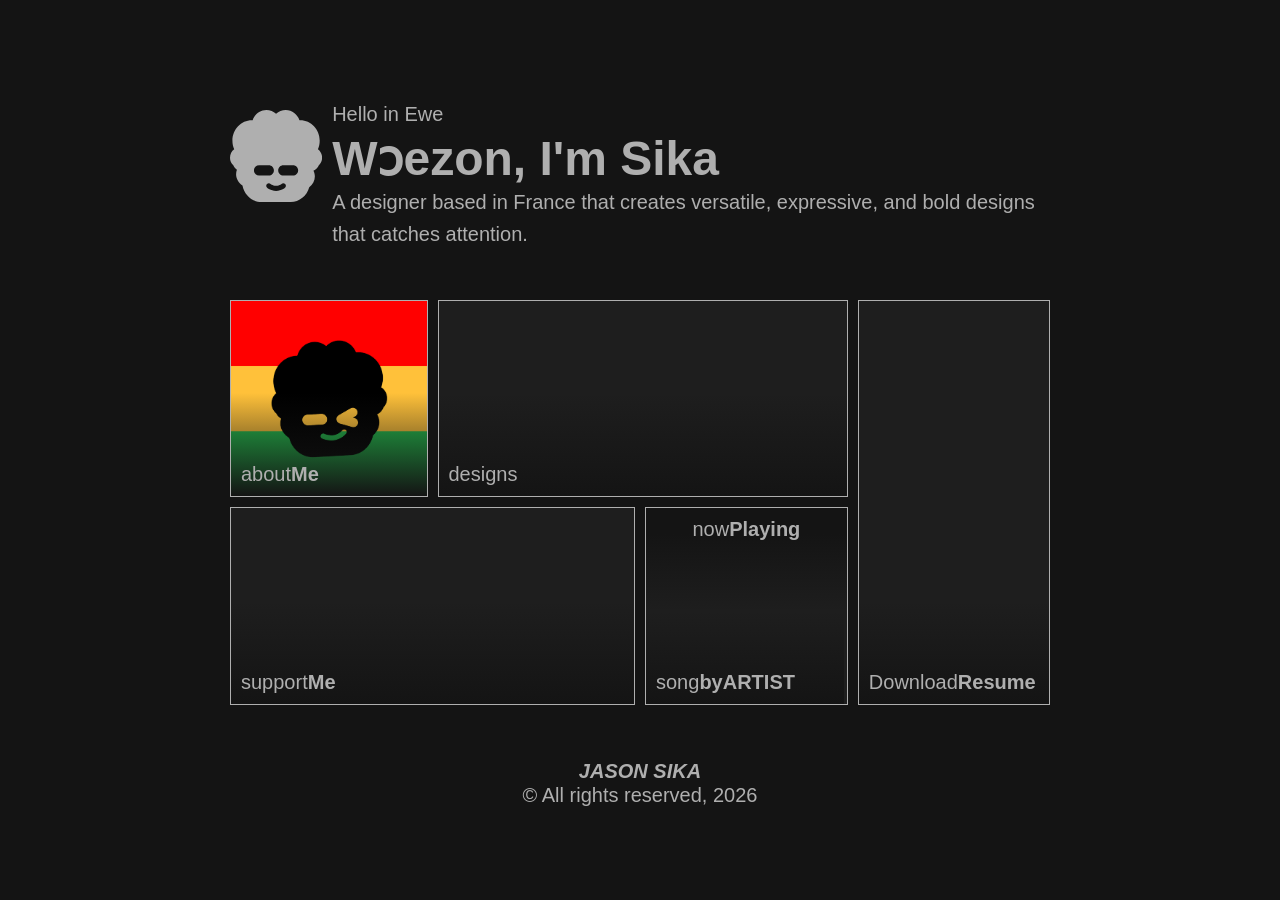
==== index.html @ 71e4fa38 "v1 (Missing links)" ====
<!DOCTYPE html>
<html lang="en-US">
    <head>
        <meta charset="UTF-8">
        <meta name="viewport" content="width=device-width, initial-scale=1.0">

        <!-- INTER BY RSMS -->
        <link rel="preconnect" href="https://rsms.me/">
        <link rel="stylesheet" href="https://rsms.me/inter/inter.css"> 

        <!-- CSS --> 
        <link rel="stylesheet" type="text/css" href="../main.css">

            <!-- GRID CSS -->
            <link rel="stylesheet" type="text/css" href="../src/gridcss/gridlayout.css">
            <link rel="stylesheet" type="text/css" href="../src/gridcss/gridinteraction.css">
            <link rel="stylesheet" type="text/css" href="../src/gridcss/gridstyles.css">

        <!-- SCRIPTS -->
        <script src="../src/scripts/greet.js" defer="true"></script>
        <script src="../src/scripts/nowplaying.js" defer="true"></script>

        <!-- METADATA -->
        <link rel="icon" type="image/png" href="../assets/images/Icon.png">
        <title>Home — Jason Sika</title>
    </head>
    
    <body>
        <main>
            <div class="top" onclick="location.href='mailto:design@jasonsika.com'">
                <svg width="116" height="116" viewBox="0 0 116 116" fill="none" xmlns="http://www.w3.org/2000/svg">
                <path fill-rule="evenodd" clip-rule="evenodd" d="M39.6855 116C27.8086 116 17.9121 107.049 15.7191 95.1891C10.78 91.6514 7.67687 86.5367 7.67687 80.8482C7.67687 78.923 8.03229 77.0635 8.69401 75.3087C6.71104 73.9692 5.11908 72.0412 4.13914 69.7582C1.60109 67.3963 0 63.9387 0 60.0863C0 55.6778 2.09661 51.7863 5.29464 49.4623C3.858 46.1784 3.05651 42.5213 3.05651 38.6667C3.05651 24.43 13.9894 12.8889 27.4758 12.8889C27.8224 12.8889 28.1673 12.8965 28.5104 12.9116C31.0185 5.39072 37.8081 0 45.7903 0C50.481 0 54.7598 1.8615 58 4.92287C61.2402 1.8615 65.519 0 70.2097 0C78.1919 0 84.9815 5.39072 87.4896 12.9116C87.8327 12.8965 88.1776 12.8889 88.5242 12.8889C102.011 12.8889 112.943 24.43 112.943 38.6667C112.943 42.5213 112.142 46.1784 110.705 49.4623C113.903 51.7863 116 55.6778 116 60.0863C116 63.9387 114.399 67.3963 111.861 69.7582C110.532 72.8533 108.079 75.2957 105.052 76.5042C106.204 78.7495 106.839 81.2049 106.839 83.7778C106.839 89.0778 104.145 93.8797 99.7823 97.3722C96.8461 108.131 87.4509 116 76.3145 116H39.6855ZM36.629 69.7289C33.0698 69.7289 30.1845 72.6142 30.1845 76.1733C30.1845 79.7325 33.0698 82.6178 36.629 82.6178H48.8386C52.3978 82.6178 55.2831 79.7325 55.2831 76.1733C55.2831 72.6142 52.3978 69.7289 48.8386 69.7289H36.629ZM85.8072 76.1733C85.8072 79.7325 82.922 82.6178 79.3628 82.6178H67.1531C63.594 82.6178 60.7087 79.7325 60.7087 76.1733C60.7087 72.6142 63.594 69.7289 67.1531 69.7289H79.3628C82.922 69.7289 85.8072 72.6142 85.8072 76.1733ZM69.3691 93.1674C68.0886 91.9544 66.0738 91.9979 64.8466 93.2567C64.8422 93.2609 64.8346 93.2681 64.8237 93.2781C64.7844 93.3145 64.7033 93.3868 64.5807 93.4838C64.3349 93.6785 63.9274 93.9685 63.3597 94.2681C62.2358 94.8614 60.4589 95.5067 57.9959 95.5067C55.5329 95.5067 53.756 94.8614 52.632 94.2681C52.0644 93.9685 51.6569 93.6785 51.4111 93.4838C51.2885 93.3868 51.2074 93.3145 51.1681 93.2781C51.1572 93.2681 51.1496 93.2609 51.1452 93.2567C49.918 91.9979 47.9032 91.9544 46.6227 93.1674C45.3307 94.3913 45.2755 96.4307 46.4994 97.7226L48.7573 95.5837C46.4994 97.7227 46.5005 97.7238 46.5016 97.725L46.5086 97.7324L46.5191 97.7433C46.5265 97.751 46.5347 97.7595 46.5438 97.7687C46.5618 97.7872 46.5832 97.8087 46.6078 97.8331C46.6571 97.8819 46.7196 97.9421 46.7954 98.0121C46.9468 98.152 47.1519 98.3314 47.4108 98.5364C47.9281 98.946 48.6653 99.4615 49.6239 99.9674C51.5524 100.985 54.3541 101.951 57.9959 101.951C61.6377 101.951 64.4394 100.985 66.3679 99.9674C67.3265 99.4615 68.0637 98.946 68.5809 98.5364C68.8399 98.3314 69.045 98.152 69.1964 98.0121C69.2722 97.9421 69.3347 97.8819 69.3839 97.8331C69.4086 97.8087 69.4299 97.7872 69.448 97.7687C69.4571 97.7595 69.4653 97.751 69.4727 97.7433L69.4831 97.7324L69.4879 97.7274L69.4902 97.725C69.4913 97.7238 69.4924 97.7226 67.1531 95.5067L69.4924 97.7226C70.7162 96.4307 70.6611 94.3913 69.3691 93.1674Z" fill="#AFAFAF"/>
                </svg>
                <div class="text">
<div class="hello-container">
        <p class="helloTitle" id="langDesc">Welcome in Ewe</p> 
        
        <h1 class="Title" id="titleID">
            <span id="helloText">Wɔezon</span>, I'm Sika
        </h1>
    </div>
                    <p class="Description">A designer based in France that creates versatile, expressive, and bold designs that catches attention.</p>
                </div>
            </div>

            <div class="mainGrid">
                <div class="gridItem" id="about" onclick="location.href='aboutme.html'">
                    <div class="gridTop">
                    </div>
                    <div class="gridBottom">
                        <h1 class="gridTitle">about</h1>
                        <h2 class="gridTitle">Me</h2>
                    </div>
                </div>
                <div class="gridItem" id="designs" onclick="location.href='designs.html'">
                    <div class="gridTop">
                    </div>
                    <div class="gridBottom">
                        <h1 class="gridTitle">designs</h1>
                    </div>
                </div>
                <div class="gridItem" id="support" onclick="location.href='support.html'">
                    <div class="gridTop">
                    </div>
                    <div class="gridBottom">
                        <h1 class="gridTitle">support</h1>
                        <h2 class="gridTitle">Me</h2>
                    </div>
                </div>
                <div class="gridItem" id="nowplaying" onclick="location.href='music.html'">
                    <div class="gridTop">
                        <h1 class="gridTitle">now</h1>
                        <h2 class="gridTitle">Playing</h2>
                    </div>
                    <div class="gridBottom" id="marquee">
                            <div class="marqueeContent">
                                <h1 class="gridTitle" id="songname">songname</h1>
                                <h2 class="gridTitle" id="by">by</h2>
                                <h2 class="gridTitle" id="artist">Artist</h2>
                            </div>
                    </div>
                </div>
                <div class="gridItem" id="resume" onclick="location.href='https://www.dropbox.com/scl/fi/3qnpfbk5ebxz1bzzmw5xk/Resume.pdf?rlkey=kk5enp54j7ji66av6bs8xso1p&st=b62wxfe5&dl=1'">
                    <div class="gridTop">
                    </div>
                    <div class="gridBottom">
                        <h1 class="gridTitle">Download</h1>
                        <h2 class="gridTitle">Resume</h2>
                    </div>
                </div>
            </div>
            <footer>
                <p class="footerTitle">JASON SIKA</p>
                <p class="footerDescription">&copy; All rights reserved, 2026</p>
            </footer>
        </main>
    </body>
</html>
---- main.css ----
/* --- MAIN CSS --- */
/* --- Messy asl pls ignore mistakes--- */

/* ---Inter Font Setup--- */
:root {
  font-family: Inter, sans-serif;
  font-feature-settings: 'liga' 1, 'calt' 1; /* fix for Chrome */
}
@supports (font-variation-settings: normal) {
  :root { font-family: InterVariable, sans-serif; }
}

/* --- General Styles --- */

* {
    box-sizing: border-box !important;
}

body, html {
    box-sizing: border-box;
    display: flex;
    flex-direction: column;
    width: 100%;
    height: 100%;
    padding: 50px;
    background-color: #141414;
    align-items: center;
    justify-content: center;
}

h1, h2, h3, h4, h5, h6 {
    color: #AFAFAF;
    font-family: 'InterVariable', sans-serif !important;
    margin-block-start: 0px !important;
    margin-block-end: 0px !important;
    margin-inline-start: 0px !important;
    margin-inline-end: 0px !important;
}

p {
    font-family: 'InterVariable', sans-serif !important;
    color: #AFAFAF;
    line-height: 1.6;
    font-size: 16px;
    margin-block-start: 0px !important;
    margin-block-end: 0px !important;
    margin-inline-start: 0px !important;
    margin-inline-end: 0px !important;
}

main {
    display: flex;
    flex-direction: column;
    gap: 50px;
    width: 820px;
    height: fit-content;
    align-self: center;
    /* background-color: black;  (Test to see what space it took)*/
    align-items: center;
    justify-self: center;
    text-align: center;
}

.Title {
    text-align: left;
    font-size: 48px;
    font-weight: 700;
}

.Description {
    text-align: left;
    font-size: 20px;
    font-weight: 300;
}

.helloTitle {
    text-align: left;
    font-size: 20px;
    font-weight: 300;
    transition: opacity 0.3s ease;
}

footer {
    align-items: end;
    justify-content: end;
}

.footerTitle {
    text-align: center;
    font-style: italic;
    font-size: 20px;
    font-weight: 900;
    height: 24px !important;
}

.footerDescription {
    text-align: center;
    font-style: normal;
    font-size: 20px;
    font-weight: 400;
    height: 24px !important;
}


.top {
    display: flex;
    flex-direction: row;
    gap : 10px;
}

.top.text {
    background-color: transparent;
    all: unset;
    cursor: pointer;
}

        #helloText {
            display: inline-block;
            transition: transform 0.5s cubic-bezier(0.25, 0.46, 0.45, 0.94), opacity 0.5s ease;
        }

        /* Animation States */
        .slide-out {
            transform: translateX(20px); /* Moves right */
            opacity: 0;
        }

        .prepare-slide {
            transform: translateX(-20px); /* Starts from left */
            opacity: 0;
            transition: none !important; /* Jump instantly */
        }
---- src/gridcss/gridlayout.css ----
.mainGrid {
    width: 820px;
    grid-template-columns: 197.5px 197.5px;
    grid-template-rows: 197.5px 197.5px;
    gap: 10px;
    display: grid;
}

.gridItem#about {
    grid-column-start: 1;
    grid-column-end: 1;
    grid-row-start: 1;
    grid-row-end: 1;
}

.gridItem#designs {
    grid-column-start: 2;
    grid-column-end: 4;
    grid-row-start: 1;
    grid-row-end: 2;
}

.gridItem#support {
    grid-column-start: 1;
    grid-column-end: 3;
    grid-row-start: 2;
    grid-row-end: 3;
}

.gridItem#nowplaying {
    grid-column-start: 3;
    grid-column-end: 4;
    grid-row-start: 2;
    grid-row-end: 3;
}

.gridItem#resume {
    grid-column-start: 4;
    grid-column-end: 5;
    grid-row-start: 1;
    grid-row-end: 3;
}
---- src/gridcss/gridinteraction.css ----
.gridItem {
    transform: scale(1);
    transition: 0.3s ease-out;
}

.gridItem:hover {
    transform: scale(1.2);
    transition: 0.3s ease;
    z-index: 10;
}

.gridItem:active {
    transform: scale(0.95);
    transition: 0.3s ease;
}

.mainGrid {
    transform: scale(1);
    transition: 0.3s ease-out;
}

.mainGrid:hover {
    transform: scale(0.95);
    transition: 0.3s ease;

    .gridItem {
        opacity: 0.2;
        background-color: black;
        transition: 0.3s ease;
        filter: blur(5px);
    }
}

.gridItem:hover {
    opacity: 1 !important;
    filter: blur(0px) !important;
}

.gridItem:hover:after {
    content: 'Open';
    color: #AFAFAF;
    font-family: 'InterVariable', sans-serif !important;
    position: absolute;
    text-align: center;
    bottom: -20px;
    font-size: 12px;
    opacity: 0.7;
    transform: translateY(-10%);
    transition: 0.3s ease;
}
---- src/gridcss/gridstyles.css ----
.gridItem {
    background-color: #1E1E1E;
    border-radius: 0px;
    border-width: 1px;
    border-style: solid;
    border-color: #AFAFAF;
    cursor: pointer;
    display: flex;
    flex-direction: column;
    justify-content: space-between;
    gap: 0px;
}

.gridTop {
    height: fit-content;
    display: flex;
    flex-direction: row;
    align-items: center;
    justify-content: center;
    padding: 10px;
    padding-bottom: 70px;
}

.gridBottom {
    background: linear-gradient(#14141400, #141414);
    height: fit-content;
    display: flex;
    flex-direction: row;
    gap: 0px;
    align-items: start;
    justify-content: start;
    padding: 10px;
    padding-top: 70px;
    overflow: hidden !important;
}

.gridItem h1 {
    font-weight: 500;
    font-size: 20px;
}

.gridItem h2 {
    font-weight: 800;
    font-size: 20px;
}

#nowplaying .gridTop {
    background: linear-gradient(#141414 25%, #14141400) !important;
    height: fit-content;
}

#marquee {
    width: 197.5px;
    overflow: hidden !important;
    align-items: flex-end;
}

.marqueeContent {
    display: flex;
    flex-direction: row;
    animation: loopMarquee 10s linear infinite;
}

#songname {
    width: max-content;
    text-transform: lowercase !important;
}

#artist {
    width: max-content;
    text-transform: uppercase !important;
}

@keyframes loopMarquee {
    0% {
        transform: translateX(0%);
    }
    30% {
        transform: translateX(0%);
    }
    90% {
        transform: translateX(-50%);
    }
    100% {
        transform: translateX(0%);
    }
}

#about {
    background-image: url('../images/pfp.png') !important;
    background-size: cover;
}
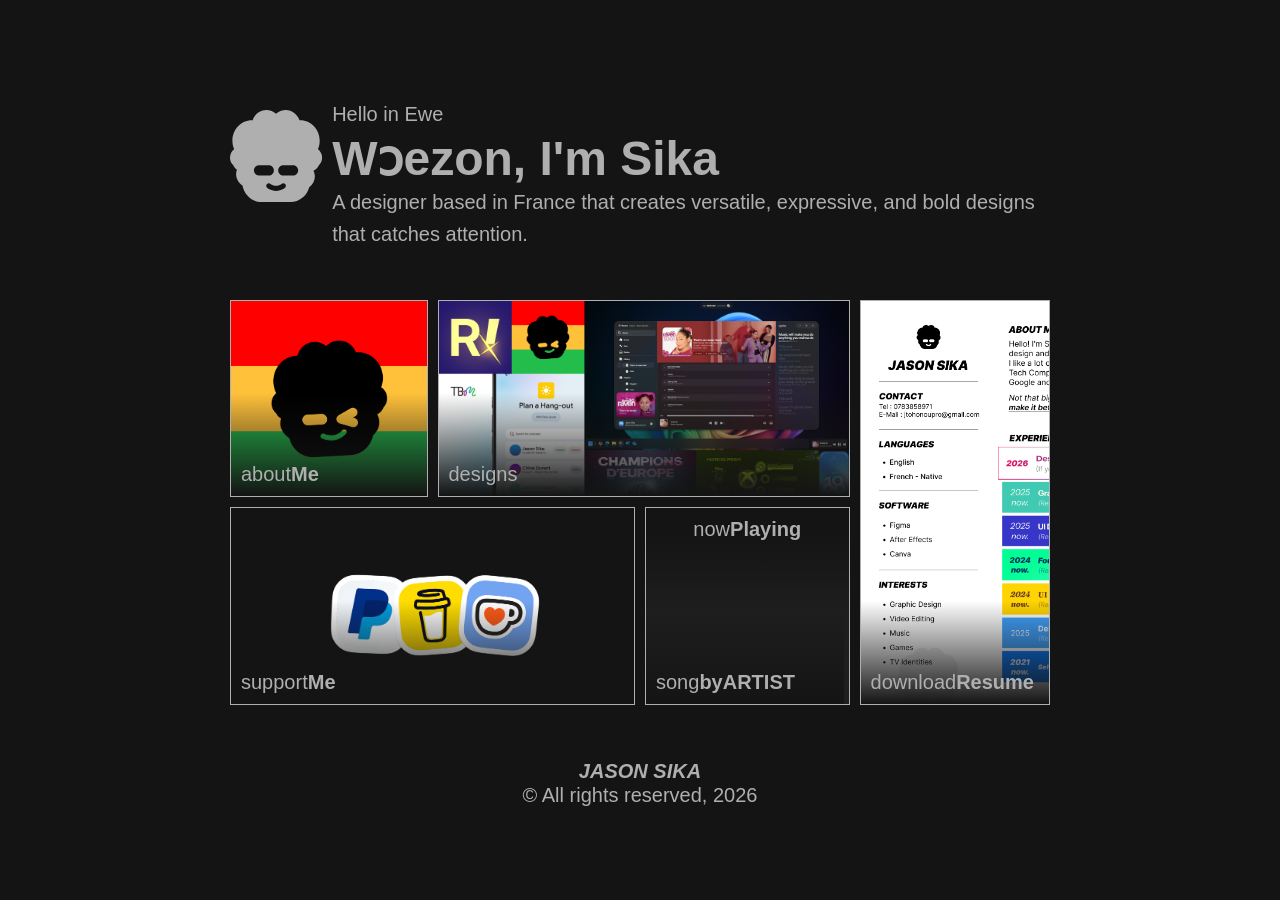
==== commit ed2faa58: "music page update + cards fix" ====
--- a/index.html
+++ b/index.html
@@ -84,7 +84,7 @@
                     <div class="gridTop">
                     </div>
                     <div class="gridBottom">
-                        <h1 class="gridTitle">Download</h1>
+                        <h1 class="gridTitle">download</h1>
                         <h2 class="gridTitle">Resume</h2>
                     </div>
                 </div>
--- a/main.css
+++ b/main.css
@@ -93,6 +93,10 @@
     height: 24px !important;
 }
 
+.footerTitle:hover {
+    cursor: pointer;
+}
+
 .footerDescription {
     text-align: center;
     font-style: normal;
--- a/src/gridcss/gridstyles.css
+++ b/src/gridcss/gridstyles.css
@@ -87,6 +87,25 @@
 }
 
 #about {
+    background-color: transparent;
     background-image: url('../images/pfp.png') !important;
     background-size: cover;
+}
+
+#support {
+    background-color: transparent;
+    background-image: url('../images/support.png') !important;
+    background-size: cover;
+}
+
+#designs {
+    background-color: transparent;
+    background-image: url('../images/design.png') !important;
+    background-size: cover;
+}
+
+#resume {
+    background-color: transparent;
+    background-image: url('../images/resume.png') !important;
+    background-size: cover;
 }
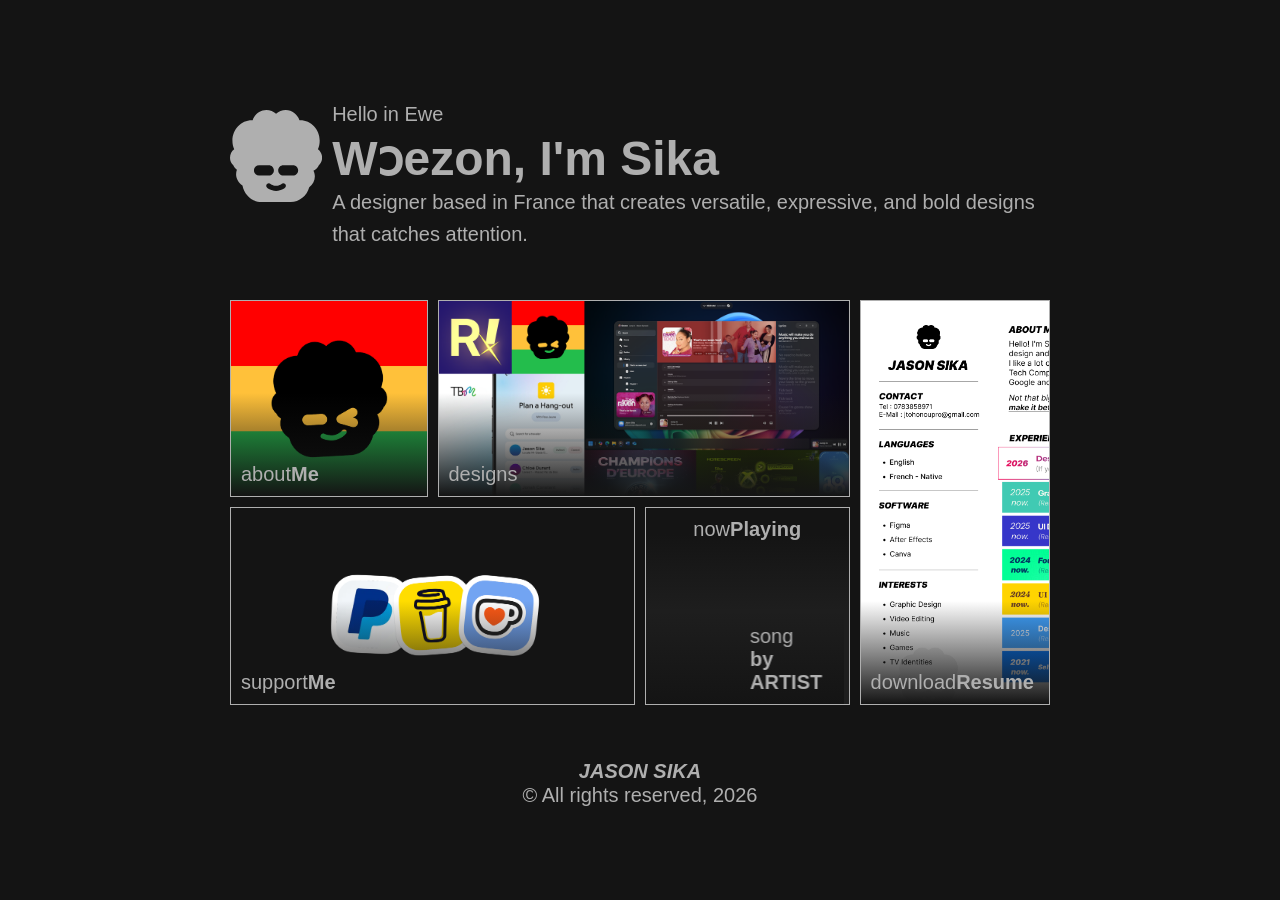
==== commit 95baacb9: "adding depercated marquee" ====
--- a/index.html
+++ b/index.html
@@ -73,11 +73,11 @@
                         <h2 class="gridTitle">Playing</h2>
                     </div>
                     <div class="gridBottom" id="marquee">
-                            <div class="marqueeContent">
+                            <marquee class="marqueeContent">
                                 <h1 class="gridTitle" id="songname">songname</h1>
                                 <h2 class="gridTitle" id="by">by</h2>
                                 <h2 class="gridTitle" id="artist">Artist</h2>
-                            </div>
+                            </marquee>
                     </div>
                 </div>
                 <div class="gridItem" id="resume" onclick="location.href='https://www.dropbox.com/scl/fi/3qnpfbk5ebxz1bzzmw5xk/Resume.pdf?rlkey=kk5enp54j7ji66av6bs8xso1p&st=b62wxfe5&dl=1'">
--- a/src/gridcss/gridstyles.css
+++ b/src/gridcss/gridstyles.css
@@ -56,9 +56,9 @@
 }
 
 .marqueeContent {
+    width: 100%;
     display: flex;
     flex-direction: row;
-    animation: loopMarquee 10s linear infinite;
 }
 
 #songname {
@@ -71,23 +71,8 @@
     text-transform: uppercase !important;
 }
 
-@keyframes loopMarquee {
-    0% {
-        transform: translateX(0%);
-    }
-    30% {
-        transform: translateX(0%);
-    }
-    90% {
-        transform: translateX(-50%);
-    }
-    100% {
-        transform: translateX(0%);
-    }
-}
 
 #about {
-    background-color: transparent;
     background-image: url('../images/pfp.png') !important;
     background-size: cover;
 }
@@ -99,13 +84,11 @@
 }
 
 #designs {
-    background-color: transparent;
     background-image: url('../images/design.png') !important;
     background-size: cover;
 }
 
 #resume {
-    background-color: transparent;
     background-image: url('../images/resume.png') !important;
     background-size: cover;
 }
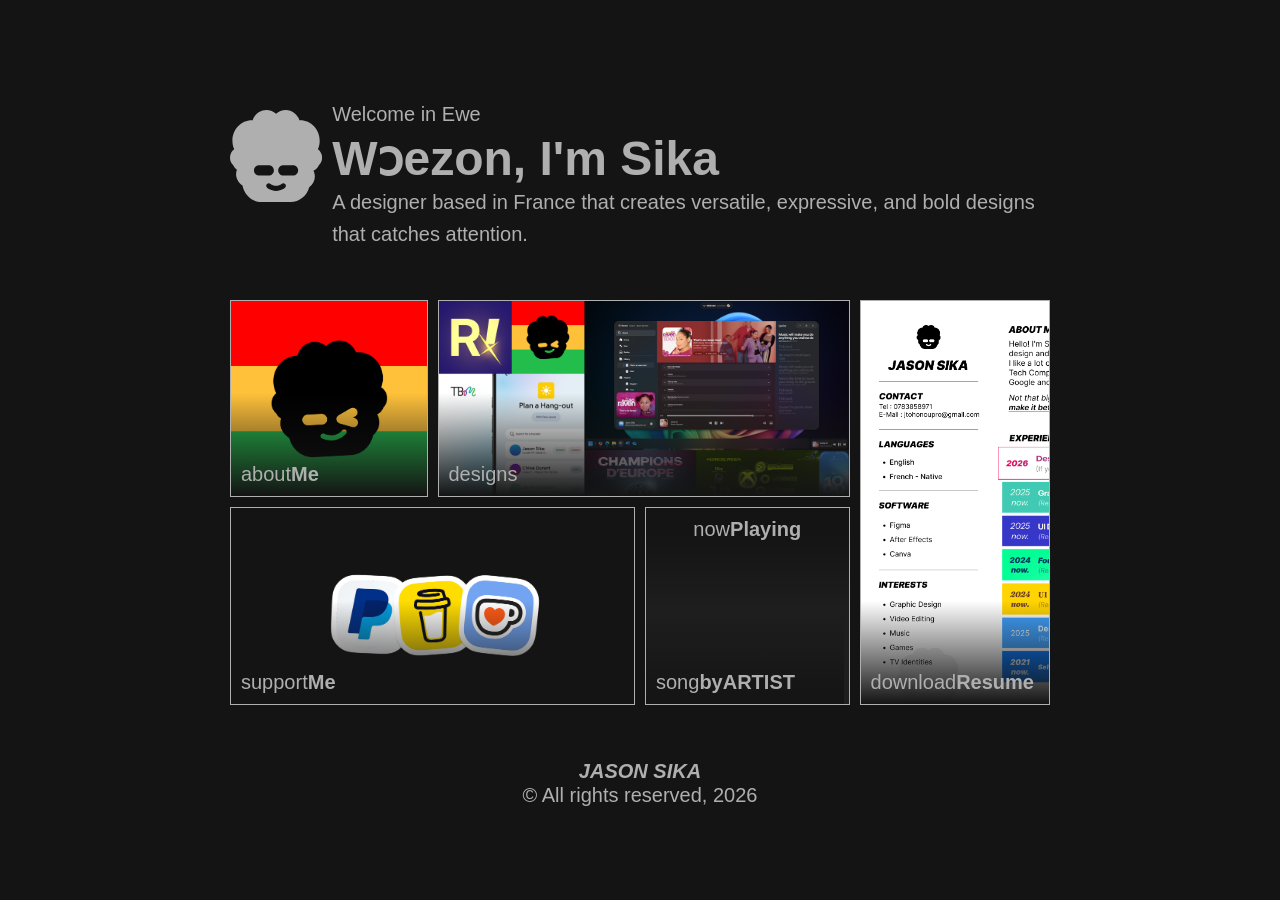
==== commit 082c495a: "update v2" ====
--- a/index.html
+++ b/index.html
@@ -73,11 +73,11 @@
                         <h2 class="gridTitle">Playing</h2>
                     </div>
                     <div class="gridBottom" id="marquee">
-                            <marquee class="marqueeContent">
+                            <div class="marqueeContent">
                                 <h1 class="gridTitle" id="songname">songname</h1>
                                 <h2 class="gridTitle" id="by">by</h2>
                                 <h2 class="gridTitle" id="artist">Artist</h2>
-                            </marquee>
+                            </div>
                     </div>
                 </div>
                 <div class="gridItem" id="resume" onclick="location.href='https://www.dropbox.com/scl/fi/3qnpfbk5ebxz1bzzmw5xk/Resume.pdf?rlkey=kk5enp54j7ji66av6bs8xso1p&st=b62wxfe5&dl=1'">
--- a/src/gridcss/gridstyles.css
+++ b/src/gridcss/gridstyles.css
@@ -59,6 +59,12 @@
     width: 100%;
     display: flex;
     flex-direction: row;
+    animation: marquee 10s linear infinite;
+}
+
+@keyframes marquee {
+  0%   { transform: translate(100%, 0); }
+  100% { transform: translate(-100%, 0); }
 }
 
 #songname {
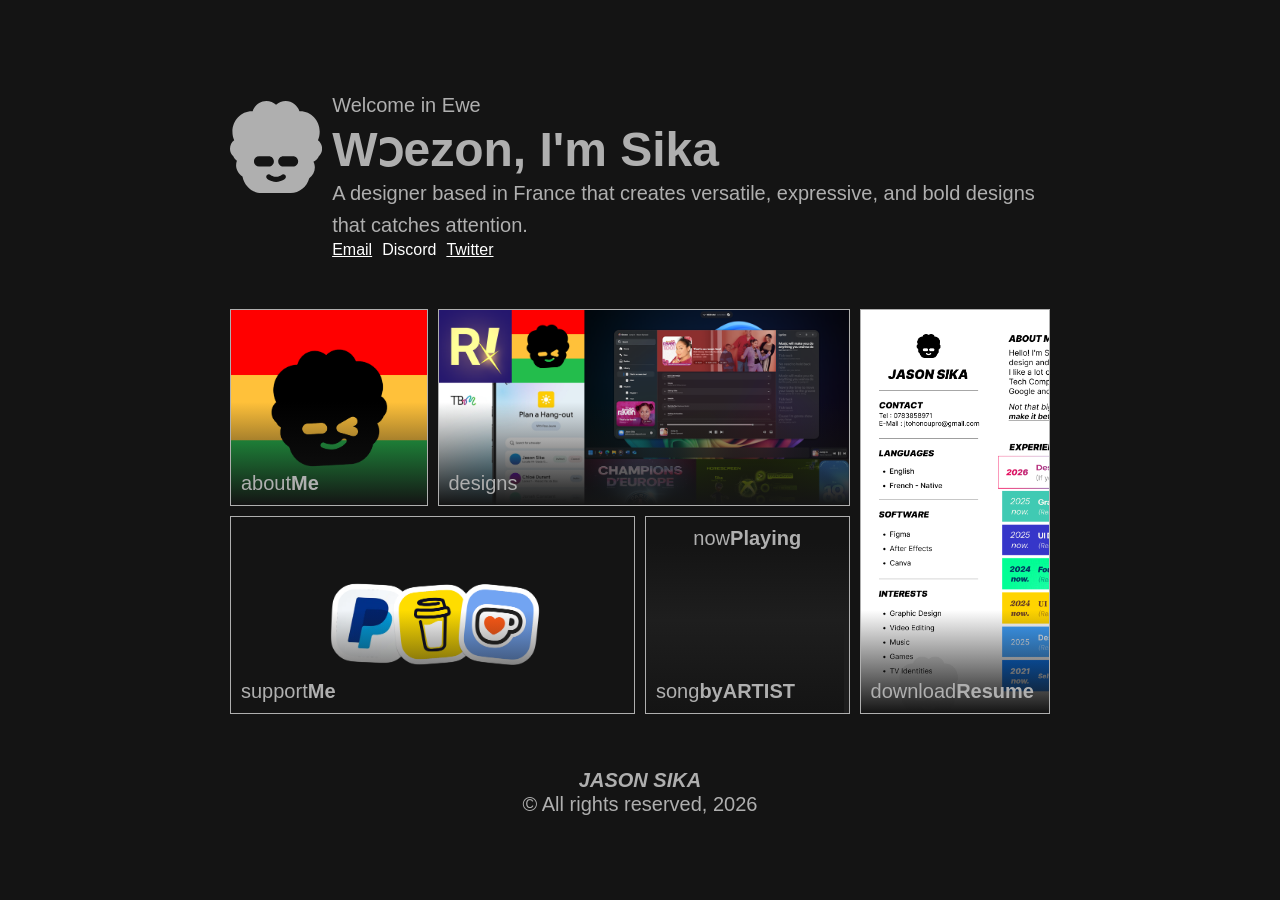
==== commit ea928abb: "refresh" ====
--- a/index.html
+++ b/index.html
@@ -1,98 +1,113 @@
 <!DOCTYPE html>
 <html lang="en-US">
-    <head>
-        <meta charset="UTF-8">
-        <meta name="viewport" content="width=device-width, initial-scale=1.0">
 
-        <!-- INTER BY RSMS -->
-        <link rel="preconnect" href="https://rsms.me/">
-        <link rel="stylesheet" href="https://rsms.me/inter/inter.css"> 
+<head>
+    <meta charset="UTF-8">
+    <meta name="viewport" content="width=device-width, initial-scale=1.0">
 
-        <!-- CSS --> 
-        <link rel="stylesheet" type="text/css" href="../main.css">
+    <!-- INTER BY RSMS -->
+    <link rel="preconnect" href="https://rsms.me/">
+    <link rel="stylesheet" href="https://rsms.me/inter/inter.css">
 
-            <!-- GRID CSS -->
-            <link rel="stylesheet" type="text/css" href="../src/gridcss/gridlayout.css">
-            <link rel="stylesheet" type="text/css" href="../src/gridcss/gridinteraction.css">
-            <link rel="stylesheet" type="text/css" href="../src/gridcss/gridstyles.css">
+    <!-- CSS -->
+    <link rel="stylesheet" type="text/css" href="../main.css">
 
-        <!-- SCRIPTS -->
-        <script src="../src/scripts/greet.js" defer="true"></script>
-        <script src="../src/scripts/nowplaying.js" defer="true"></script>
+    <!-- GRID CSS -->
+    <link rel="stylesheet" type="text/css" href="../src/gridcss/gridlayout.css">
+    <link rel="stylesheet" type="text/css" href="../src/gridcss/gridinteraction.css">
+    <link rel="stylesheet" type="text/css" href="../src/gridcss/gridstyles.css">
 
-        <!-- METADATA -->
-        <link rel="icon" type="image/png" href="../assets/images/Icon.png">
-        <title>Home — Jason Sika</title>
-    </head>
-    
-    <body>
-        <main>
-            <div class="top" onclick="location.href='mailto:design@jasonsika.com'">
-                <svg width="116" height="116" viewBox="0 0 116 116" fill="none" xmlns="http://www.w3.org/2000/svg">
-                <path fill-rule="evenodd" clip-rule="evenodd" d="M39.6855 116C27.8086 116 17.9121 107.049 15.7191 95.1891C10.78 91.6514 7.67687 86.5367 7.67687 80.8482C7.67687 78.923 8.03229 77.0635 8.69401 75.3087C6.71104 73.9692 5.11908 72.0412 4.13914 69.7582C1.60109 67.3963 0 63.9387 0 60.0863C0 55.6778 2.09661 51.7863 5.29464 49.4623C3.858 46.1784 3.05651 42.5213 3.05651 38.6667C3.05651 24.43 13.9894 12.8889 27.4758 12.8889C27.8224 12.8889 28.1673 12.8965 28.5104 12.9116C31.0185 5.39072 37.8081 0 45.7903 0C50.481 0 54.7598 1.8615 58 4.92287C61.2402 1.8615 65.519 0 70.2097 0C78.1919 0 84.9815 5.39072 87.4896 12.9116C87.8327 12.8965 88.1776 12.8889 88.5242 12.8889C102.011 12.8889 112.943 24.43 112.943 38.6667C112.943 42.5213 112.142 46.1784 110.705 49.4623C113.903 51.7863 116 55.6778 116 60.0863C116 63.9387 114.399 67.3963 111.861 69.7582C110.532 72.8533 108.079 75.2957 105.052 76.5042C106.204 78.7495 106.839 81.2049 106.839 83.7778C106.839 89.0778 104.145 93.8797 99.7823 97.3722C96.8461 108.131 87.4509 116 76.3145 116H39.6855ZM36.629 69.7289C33.0698 69.7289 30.1845 72.6142 30.1845 76.1733C30.1845 79.7325 33.0698 82.6178 36.629 82.6178H48.8386C52.3978 82.6178 55.2831 79.7325 55.2831 76.1733C55.2831 72.6142 52.3978 69.7289 48.8386 69.7289H36.629ZM85.8072 76.1733C85.8072 79.7325 82.922 82.6178 79.3628 82.6178H67.1531C63.594 82.6178 60.7087 79.7325 60.7087 76.1733C60.7087 72.6142 63.594 69.7289 67.1531 69.7289H79.3628C82.922 69.7289 85.8072 72.6142 85.8072 76.1733ZM69.3691 93.1674C68.0886 91.9544 66.0738 91.9979 64.8466 93.2567C64.8422 93.2609 64.8346 93.2681 64.8237 93.2781C64.7844 93.3145 64.7033 93.3868 64.5807 93.4838C64.3349 93.6785 63.9274 93.9685 63.3597 94.2681C62.2358 94.8614 60.4589 95.5067 57.9959 95.5067C55.5329 95.5067 53.756 94.8614 52.632 94.2681C52.0644 93.9685 51.6569 93.6785 51.4111 93.4838C51.2885 93.3868 51.2074 93.3145 51.1681 93.2781C51.1572 93.2681 51.1496 93.2609 51.1452 93.2567C49.918 91.9979 47.9032 91.9544 46.6227 93.1674C45.3307 94.3913 45.2755 96.4307 46.4994 97.7226L48.7573 95.5837C46.4994 97.7227 46.5005 97.7238 46.5016 97.725L46.5086 97.7324L46.5191 97.7433C46.5265 97.751 46.5347 97.7595 46.5438 97.7687C46.5618 97.7872 46.5832 97.8087 46.6078 97.8331C46.6571 97.8819 46.7196 97.9421 46.7954 98.0121C46.9468 98.152 47.1519 98.3314 47.4108 98.5364C47.9281 98.946 48.6653 99.4615 49.6239 99.9674C51.5524 100.985 54.3541 101.951 57.9959 101.951C61.6377 101.951 64.4394 100.985 66.3679 99.9674C67.3265 99.4615 68.0637 98.946 68.5809 98.5364C68.8399 98.3314 69.045 98.152 69.1964 98.0121C69.2722 97.9421 69.3347 97.8819 69.3839 97.8331C69.4086 97.8087 69.4299 97.7872 69.448 97.7687C69.4571 97.7595 69.4653 97.751 69.4727 97.7433L69.4831 97.7324L69.4879 97.7274L69.4902 97.725C69.4913 97.7238 69.4924 97.7226 67.1531 95.5067L69.4924 97.7226C70.7162 96.4307 70.6611 94.3913 69.3691 93.1674Z" fill="#AFAFAF"/>
-                </svg>
-                <div class="text">
-<div class="hello-container">
-        <p class="helloTitle" id="langDesc">Welcome in Ewe</p> 
-        
-        <h1 class="Title" id="titleID">
-            <span id="helloText">Wɔezon</span>, I'm Sika
-        </h1>
-    </div>
-                    <p class="Description">A designer based in France that creates versatile, expressive, and bold designs that catches attention.</p>
+    <!-- SCRIPTS -->
+    <script src="../src/scripts/greet.js" defer="true"></script>
+    <script src="../src/scripts/nowplaying.js" defer="true"></script>
+
+    <!-- METADATA -->
+    <link rel="icon" type="image/png" href="../assets/images/Icon.png">
+    <title>Home — Jason Sika</title>
+</head>
+
+<body>
+    <main>
+        <div class="top">
+            <svg width="116" height="116" viewBox="0 0 116 116" fill="none" xmlns="http://www.w3.org/2000/svg">
+                <path fill-rule="evenodd" clip-rule="evenodd"
+                    d="M39.6855 116C27.8086 116 17.9121 107.049 15.7191 95.1891C10.78 91.6514 7.67687 86.5367 7.67687 80.8482C7.67687 78.923 8.03229 77.0635 8.69401 75.3087C6.71104 73.9692 5.11908 72.0412 4.13914 69.7582C1.60109 67.3963 0 63.9387 0 60.0863C0 55.6778 2.09661 51.7863 5.29464 49.4623C3.858 46.1784 3.05651 42.5213 3.05651 38.6667C3.05651 24.43 13.9894 12.8889 27.4758 12.8889C27.8224 12.8889 28.1673 12.8965 28.5104 12.9116C31.0185 5.39072 37.8081 0 45.7903 0C50.481 0 54.7598 1.8615 58 4.92287C61.2402 1.8615 65.519 0 70.2097 0C78.1919 0 84.9815 5.39072 87.4896 12.9116C87.8327 12.8965 88.1776 12.8889 88.5242 12.8889C102.011 12.8889 112.943 24.43 112.943 38.6667C112.943 42.5213 112.142 46.1784 110.705 49.4623C113.903 51.7863 116 55.6778 116 60.0863C116 63.9387 114.399 67.3963 111.861 69.7582C110.532 72.8533 108.079 75.2957 105.052 76.5042C106.204 78.7495 106.839 81.2049 106.839 83.7778C106.839 89.0778 104.145 93.8797 99.7823 97.3722C96.8461 108.131 87.4509 116 76.3145 116H39.6855ZM36.629 69.7289C33.0698 69.7289 30.1845 72.6142 30.1845 76.1733C30.1845 79.7325 33.0698 82.6178 36.629 82.6178H48.8386C52.3978 82.6178 55.2831 79.7325 55.2831 76.1733C55.2831 72.6142 52.3978 69.7289 48.8386 69.7289H36.629ZM85.8072 76.1733C85.8072 79.7325 82.922 82.6178 79.3628 82.6178H67.1531C63.594 82.6178 60.7087 79.7325 60.7087 76.1733C60.7087 72.6142 63.594 69.7289 67.1531 69.7289H79.3628C82.922 69.7289 85.8072 72.6142 85.8072 76.1733ZM69.3691 93.1674C68.0886 91.9544 66.0738 91.9979 64.8466 93.2567C64.8422 93.2609 64.8346 93.2681 64.8237 93.2781C64.7844 93.3145 64.7033 93.3868 64.5807 93.4838C64.3349 93.6785 63.9274 93.9685 63.3597 94.2681C62.2358 94.8614 60.4589 95.5067 57.9959 95.5067C55.5329 95.5067 53.756 94.8614 52.632 94.2681C52.0644 93.9685 51.6569 93.6785 51.4111 93.4838C51.2885 93.3868 51.2074 93.3145 51.1681 93.2781C51.1572 93.2681 51.1496 93.2609 51.1452 93.2567C49.918 91.9979 47.9032 91.9544 46.6227 93.1674C45.3307 94.3913 45.2755 96.4307 46.4994 97.7226L48.7573 95.5837C46.4994 97.7227 46.5005 97.7238 46.5016 97.725L46.5086 97.7324L46.5191 97.7433C46.5265 97.751 46.5347 97.7595 46.5438 97.7687C46.5618 97.7872 46.5832 97.8087 46.6078 97.8331C46.6571 97.8819 46.7196 97.9421 46.7954 98.0121C46.9468 98.152 47.1519 98.3314 47.4108 98.5364C47.9281 98.946 48.6653 99.4615 49.6239 99.9674C51.5524 100.985 54.3541 101.951 57.9959 101.951C61.6377 101.951 64.4394 100.985 66.3679 99.9674C67.3265 99.4615 68.0637 98.946 68.5809 98.5364C68.8399 98.3314 69.045 98.152 69.1964 98.0121C69.2722 97.9421 69.3347 97.8819 69.3839 97.8331C69.4086 97.8087 69.4299 97.7872 69.448 97.7687C69.4571 97.7595 69.4653 97.751 69.4727 97.7433L69.4831 97.7324L69.4879 97.7274L69.4902 97.725C69.4913 97.7238 69.4924 97.7226 67.1531 95.5067L69.4924 97.7226C70.7162 96.4307 70.6611 94.3913 69.3691 93.1674Z"
+                    fill="#AFAFAF" />
+            </svg>
+            <div class="text">
+                <div class="hello-container">
+                    <p class="helloTitle" id="langDesc">Welcome in Ewe</p>
+
+                    <h1 class="Title" id="titleID">
+                        <span id="helloText">Wɔezon</span>, I'm Sika
+                    </h1>
+                </div>
+                <p class="Description">A designer based in France that creates versatile, expressive, and bold designs
+                    that catches attention.</p>
+                <div class="socials" style="display:flex; flex-direction: row; align-items: left; justify-content: left; gap: 10px;">
+                    <a href='mailto:design@jasonsika.com' target="_blank" style="color:white">Email
+                    </a>
+                    <a onclick="alert('@jasonsika')" style="color:white; cursor: pointer;">Discord
+                    </a>
+                    <a href='https://x.com/jason_sika' target="_blank" style="color:white">Twitter
+                    </a>
                 </div>
             </div>
+        </div>
 
-            <div class="mainGrid">
-                <div class="gridItem" id="about" onclick="location.href='aboutme.html'">
-                    <div class="gridTop">
-                    </div>
-                    <div class="gridBottom">
-                        <h1 class="gridTitle">about</h1>
-                        <h2 class="gridTitle">Me</h2>
-                    </div>
+
+        <div class="mainGrid">
+            <div class="gridItem" id="about" onclick="location.href='aboutme.html'">
+                <div class="gridTop">
                 </div>
-                <div class="gridItem" id="designs" onclick="location.href='designs.html'">
-                    <div class="gridTop">
-                    </div>
-                    <div class="gridBottom">
-                        <h1 class="gridTitle">designs</h1>
-                    </div>
+                <div class="gridBottom">
+                    <h1 class="gridTitle">about</h1>
+                    <h2 class="gridTitle">Me</h2>
                 </div>
-                <div class="gridItem" id="support" onclick="location.href='support.html'">
-                    <div class="gridTop">
-                    </div>
-                    <div class="gridBottom">
-                        <h1 class="gridTitle">support</h1>
-                        <h2 class="gridTitle">Me</h2>
-                    </div>
+            </div>
+            <div class="gridItem" id="designs" onclick="location.href='designs.html'">
+                <div class="gridTop">
                 </div>
-                <div class="gridItem" id="nowplaying" onclick="location.href='music.html'">
-                    <div class="gridTop">
-                        <h1 class="gridTitle">now</h1>
-                        <h2 class="gridTitle">Playing</h2>
-                    </div>
-                    <div class="gridBottom" id="marquee">
-                            <div class="marqueeContent">
-                                <h1 class="gridTitle" id="songname">songname</h1>
-                                <h2 class="gridTitle" id="by">by</h2>
-                                <h2 class="gridTitle" id="artist">Artist</h2>
-                            </div>
-                    </div>
+                <div class="gridBottom">
+                    <h1 class="gridTitle">designs</h1>
                 </div>
-                <div class="gridItem" id="resume" onclick="location.href='https://www.dropbox.com/scl/fi/3qnpfbk5ebxz1bzzmw5xk/Resume.pdf?rlkey=kk5enp54j7ji66av6bs8xso1p&st=b62wxfe5&dl=1'">
-                    <div class="gridTop">
-                    </div>
-                    <div class="gridBottom">
-                        <h1 class="gridTitle">download</h1>
-                        <h2 class="gridTitle">Resume</h2>
+            </div>
+            <div class="gridItem" id="support" onclick="location.href='support.html'">
+                <div class="gridTop">
+                </div>
+                <div class="gridBottom">
+                    <h1 class="gridTitle">support</h1>
+                    <h2 class="gridTitle">Me</h2>
+                </div>
+            </div>
+            <div class="gridItem" id="nowplaying" onclick="location.href='music.html'">
+                <div class="gridTop">
+                    <h1 class="gridTitle">now</h1>
+                    <h2 class="gridTitle">Playing</h2>
+                </div>
+                <div class="gridBottom" id="marquee">
+                    <div class="marqueeContent">
+                        <h1 class="gridTitle" id="songname">songname</h1>
+                        <h2 class="gridTitle" id="by">by</h2>
+                        <h2 class="gridTitle" id="artist">Artist</h2>
                     </div>
                 </div>
             </div>
-            <footer>
-                <p class="footerTitle">JASON SIKA</p>
-                <p class="footerDescription">&copy; All rights reserved, 2026</p>
-            </footer>
-        </main>
-    </body>
-</html>
+            <div class="gridItem" id="resume"
+                onclick="location.href='https://www.dropbox.com/scl/fi/3qnpfbk5ebxz1bzzmw5xk/Resume.pdf?rlkey=kk5enp54j7ji66av6bs8xso1p&st=b62wxfe5&dl=1'">
+                <div class="gridTop">
+                </div>
+                <div class="gridBottom">
+                    <h1 class="gridTitle">download</h1>
+                    <h2 class="gridTitle">Resume</h2>
+                </div>
+            </div>
+        </div>
+        <footer>
+            <p class="footerTitle">JASON SIKA</p>
+            <p class="footerDescription">&copy; All rights reserved, 2026</p>
+        </footer>
+    </main>
+</body>
+
+</html>
--- a/src/gridcss/gridstyles.css
+++ b/src/gridcss/gridstyles.css
@@ -56,7 +56,7 @@
 }
 
 .marqueeContent {
-    width: 100%;
+    width: max-content;
     display: flex;
     flex-direction: row;
     animation: marquee 10s linear infinite;
